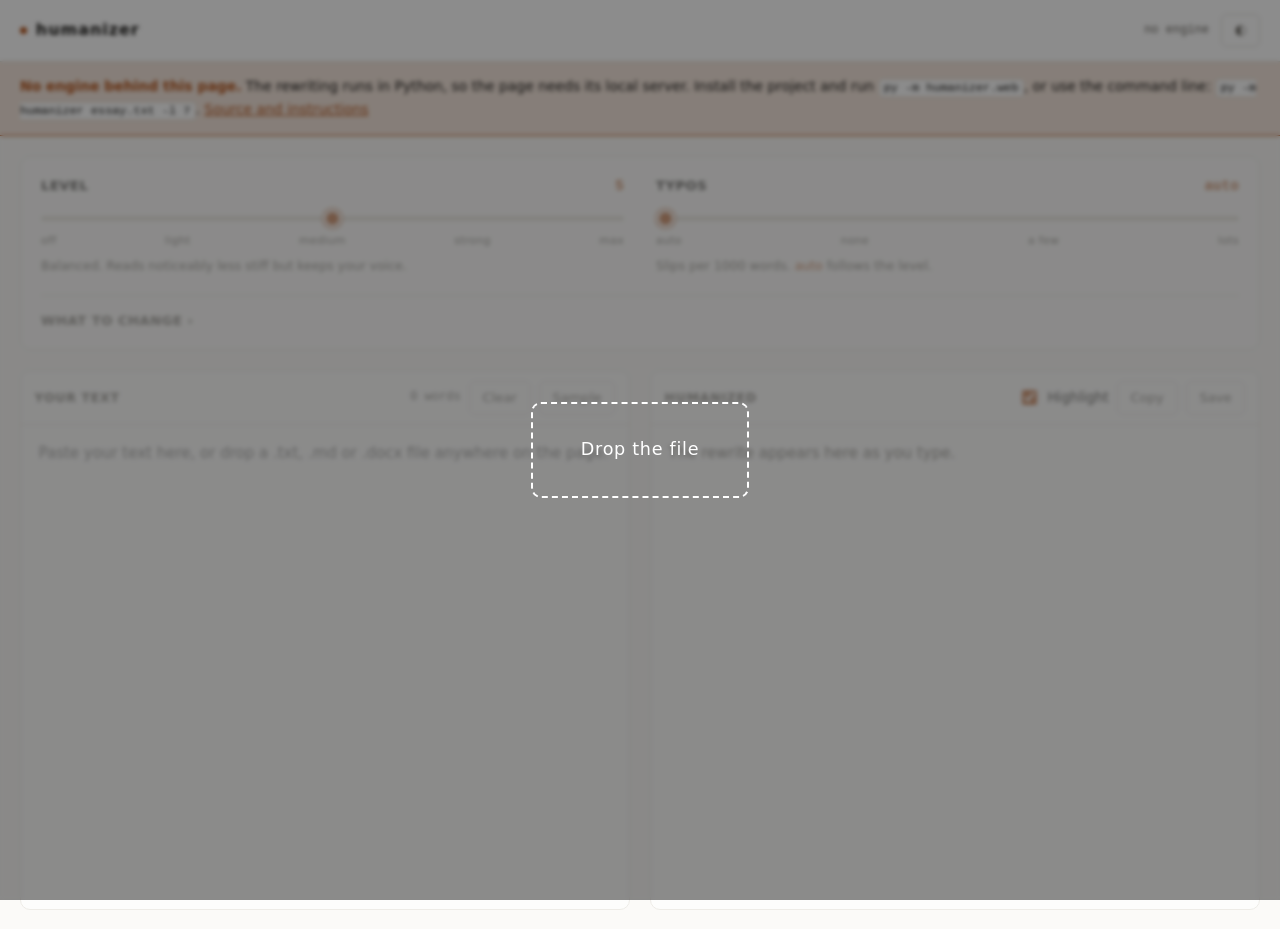
==== index.html @ 9e44a8a8 "Publish the web UI at the repository root for GitHub Pages Pages serves a branch root, so index.html" ====
<!doctype html>
<html lang="en" data-theme="auto">
<head>
<meta charset="utf-8">
<meta name="viewport" content="width=device-width, initial-scale=1">
<title>humanizer</title>
<!-- relative, so this folder works both under the Python server at / and at a
     GitHub Pages project path like /humanizer/ -->
<link rel="stylesheet" href="app.css">
<link rel="icon" href="data:image/svg+xml,<svg xmlns='http://www.w3.org/2000/svg' viewBox='0 0 16 16'><text y='13' font-size='13'>✍</text></svg>">
</head>
<body>

<header class="bar">
  <h1>humanizer</h1>
  <div class="bar-actions">
    <span class="hint" id="status">ready</span>
    <button type="button" id="theme" class="ghost" title="Light / dark">◐</button>
  </div>
</header>

<div id="offline" class="offline" hidden>
  <strong>No engine behind this page.</strong>
  The rewriting runs in Python, so the page needs its local server. Install the
  project and run <code>py -m humanizer.web</code>, or use the command line:
  <code>py -m humanizer essay.txt -l 7</code>.
  <a href="https://github.com/netanelyan/humanizer">Source and instructions</a>
</div>

<main>
  <!-- ------------------------------------------------ controls -->
  <section class="controls">
    <div class="slider-block">
      <div class="slider-head">
        <label for="level">Level</label>
        <output id="level-value">5</output>
      </div>
      <input type="range" id="level" min="0" max="10" step="1" value="5">
      <div class="ticks">
        <span>off</span><span>light</span><span>medium</span><span>strong</span><span>max</span>
      </div>
      <p class="caption" id="level-caption"></p>
    </div>

    <div class="slider-block">
      <div class="slider-head">
        <label for="typos">Typos</label>
        <output id="typos-value">auto</output>
      </div>
      <input type="range" id="typos" min="-1" max="30" step="1" value="-1">
      <div class="ticks">
        <span>auto</span><span>none</span><span>a few</span><span>lots</span>
      </div>
      <p class="caption">Slips per 1000 words. <em>auto</em> follows the level.</p>
    </div>

    <details class="switches">
      <summary>What to change <span class="chev">›</span></summary>
      <div class="switch-grid">
        <label><input type="checkbox" data-setting="em_dashes" checked> Remove em dashes</label>
        <label><input type="checkbox" data-setting="hyphens" checked> Loosen hyphens</label>
        <label><input type="checkbox" data-setting="lexical" checked> Reword</label>
        <label><input type="checkbox" data-setting="contractions" checked> Contractions</label>
        <label><input type="checkbox" data-setting="seasoning" checked> Hedges &amp; openers</label>
        <label><input type="checkbox" data-setting="typos" checked> Typos</label>
        <label><input type="checkbox" data-setting="quotes" checked> Straighten quotes</label>
        <label><input type="checkbox" data-setting="semicolons" checked> Split semicolons</label>
        <label><input type="checkbox" data-setting="protect_first_sentence" checked> Spare first sentence</label>
      </div>
      <div class="seed-row">
        <label for="seed">Seed</label>
        <input type="number" id="seed" min="0" step="1" placeholder="random">
        <button type="button" id="reroll" class="ghost">Re-roll</button>
      </div>
      <div class="preserve-row">
        <label for="preserve">Never touch</label>
        <input type="text" id="preserve" placeholder="regex, one per line or comma separated">
      </div>
    </details>
  </section>

  <!-- ------------------------------------------------ panes -->
  <section class="panes">
    <div class="pane">
      <div class="pane-head">
        <h2>Your text</h2>
        <div class="pane-tools">
          <span class="count" id="in-count">0 words</span>
          <button type="button" id="clear" class="ghost">Clear</button>
          <button type="button" id="sample" class="ghost">Sample</button>
        </div>
      </div>
      <textarea id="input" spellcheck="false" placeholder="Paste your text here, or drop a .txt, .md or .docx file anywhere on the page."></textarea>
    </div>

    <div class="pane">
      <div class="pane-head">
        <h2>Humanized</h2>
        <div class="pane-tools">
          <label class="toggle"><input type="checkbox" id="highlight" checked> Highlight</label>
          <button type="button" id="copy" class="ghost">Copy</button>
          <button type="button" id="download" class="ghost">Save</button>
        </div>
      </div>
      <div id="output" class="output" aria-live="polite"></div>
    </div>
  </section>

  <!-- ------------------------------------------------ stats -->
  <section class="stats" id="stats" hidden>
    <div class="stats-head">
      <strong id="stats-total">0 edits</strong>
      <span class="hint" id="stats-words"></span>
    </div>
    <ul class="chips" id="stats-list"></ul>
  </section>

  <!-- ------------------------------------------------ docx -->
  <section class="docx" id="docx" hidden>
    <div class="docx-head">
      <div>
        <strong id="docx-name">document.docx</strong>
        <span class="hint" id="docx-summary"></span>
      </div>
      <div class="pane-tools">
        <button type="button" id="docx-run">Humanize document</button>
        <button type="button" id="docx-drop-file" class="ghost">Remove</button>
      </div>
    </div>
    <p class="caption">Formatting is preserved exactly: styles, bold runs, tables,
      headers, hyperlinks and images all come through untouched.</p>
    <div id="docx-changes" class="docx-changes"></div>
  </section>
</main>

<div id="drop" class="drop" hidden><div>Drop the file</div></div>
<div id="toast" class="toast" hidden></div>

<script src="app.js"></script>
</body>
</html>
---- app.css ----
/* humanizer web ui */

:root {
  --bg: #fbfaf8;
  --panel: #ffffff;
  --ink: #1d1c1a;
  --ink-soft: #6b6862;
  --line: #e3e0d9;
  --accent: #b4551d;
  --accent-soft: #f4e6dc;
  --added: #1d6b3f;
  --added-bg: #e2f1e6;
  --removed: #9b2c2c;
  --typo: #8a5a00;
  --typo-bg: #fbf0d8;
  --radius: 10px;
  --mono: ui-monospace, "SF Mono", "Cascadia Mono", Menlo, Consolas, monospace;
  --sans: ui-sans-serif, system-ui, -apple-system, "Segoe UI", Inter, sans-serif;
}

html[data-theme="dark"] {
  --bg: #17171a;
  --panel: #1f1f23;
  --ink: #ececea;
  --ink-soft: #9a978f;
  --line: #33333a;
  --accent: #e08b52;
  --accent-soft: #3a2a1e;
  --added: #7fcf9d;
  --added-bg: #1e3527;
  --removed: #e08585;
  --typo: #e0b45f;
  --typo-bg: #3a3120;
}

@media (prefers-color-scheme: dark) {
  html[data-theme="auto"] {
    --bg: #17171a;
    --panel: #1f1f23;
    --ink: #ececea;
    --ink-soft: #9a978f;
    --line: #33333a;
    --accent: #e08b52;
    --accent-soft: #3a2a1e;
    --added: #7fcf9d;
    --added-bg: #1e3527;
    --removed: #e08585;
    --typo: #e0b45f;
    --typo-bg: #3a3120;
  }
}

* { box-sizing: border-box; }

body {
  margin: 0;
  background: var(--bg);
  color: var(--ink);
  font-family: var(--sans);
  font-size: 15px;
  line-height: 1.55;
  -webkit-font-smoothing: antialiased;
}

/* ---------------------------------------------------------- header */

.bar {
  display: flex;
  align-items: center;
  justify-content: space-between;
  gap: 1rem;
  padding: 0.85rem 1.25rem;
  border-bottom: 1px solid var(--line);
  background: var(--panel);
  position: sticky;
  top: 0;
  z-index: 20;
}

.bar h1 {
  margin: 0;
  font-size: 1rem;
  letter-spacing: 0.06em;
  text-transform: lowercase;
  font-weight: 620;
}
.bar h1::before {
  content: "";
  display: inline-block;
  width: 7px; height: 7px;
  margin-right: 0.55rem;
  border-radius: 50%;
  background: var(--accent);
  vertical-align: 1px;
}

.bar-actions { display: flex; align-items: center; gap: 0.75rem; }

main {
  max-width: 1280px;
  margin: 0 auto;
  padding: 1.25rem;
  display: grid;
  gap: 1.25rem;
}

/* ---------------------------------------------------------- controls */

.controls {
  display: grid;
  grid-template-columns: 1fr 1fr;
  gap: 1.25rem 2rem;
  padding: 1.15rem 1.25rem;
  background: var(--panel);
  border: 1px solid var(--line);
  border-radius: var(--radius);
}

.slider-head {
  display: flex;
  align-items: baseline;
  justify-content: space-between;
  margin-bottom: 0.45rem;
}
.slider-head label { font-weight: 600; font-size: 0.82rem; letter-spacing: 0.04em; text-transform: uppercase; }
.slider-head output {
  font-family: var(--mono);
  font-size: 0.9rem;
  color: var(--accent);
  font-weight: 600;
}

input[type="range"] {
  width: 100%;
  margin: 0;
  appearance: none;
  background: transparent;
  cursor: grab;
}
input[type="range"]:active { cursor: grabbing; }
input[type="range"]::-webkit-slider-runnable-track {
  height: 5px; border-radius: 3px; background: var(--line);
}
input[type="range"]::-moz-range-track {
  height: 5px; border-radius: 3px; background: var(--line);
}
input[type="range"]::-webkit-slider-thumb {
  appearance: none;
  width: 19px; height: 19px;
  margin-top: -7px;
  border-radius: 50%;
  background: var(--accent);
  border: 3px solid var(--panel);
  box-shadow: 0 0 0 1px var(--accent);
}
input[type="range"]::-moz-range-thumb {
  width: 15px; height: 15px;
  border-radius: 50%;
  background: var(--accent);
  border: 3px solid var(--panel);
  box-shadow: 0 0 0 1px var(--accent);
}
input[type="range"]:focus-visible { outline: 2px solid var(--accent); outline-offset: 6px; }

.ticks {
  display: flex;
  justify-content: space-between;
  margin-top: 0.3rem;
  font-size: 0.68rem;
  color: var(--ink-soft);
  letter-spacing: 0.03em;
}

.caption { margin: 0.4rem 0 0; font-size: 0.78rem; color: var(--ink-soft); min-height: 1.2em; }
.caption em { color: var(--accent); font-style: normal; }

.switches {
  grid-column: 1 / -1;
  border-top: 1px solid var(--line);
  padding-top: 0.9rem;
}
.switches summary {
  cursor: pointer;
  font-size: 0.82rem;
  font-weight: 600;
  letter-spacing: 0.04em;
  text-transform: uppercase;
  list-style: none;
  color: var(--ink-soft);
  user-select: none;
}
.switches summary::-webkit-details-marker { display: none; }
.switches .chev { display: inline-block; transition: transform 0.15s; }
.switches[open] .chev { transform: rotate(90deg); }

.switch-grid {
  display: grid;
  grid-template-columns: repeat(auto-fit, minmax(190px, 1fr));
  gap: 0.35rem 1.25rem;
  margin: 0.9rem 0;
}
.switch-grid label,
.toggle {
  display: flex;
  align-items: center;
  gap: 0.45rem;
  font-size: 0.85rem;
  cursor: pointer;
}
input[type="checkbox"] { accent-color: var(--accent); width: 15px; height: 15px; cursor: pointer; }

.seed-row, .preserve-row {
  display: flex;
  align-items: center;
  gap: 0.6rem;
  margin-top: 0.6rem;
  font-size: 0.85rem;
}
.seed-row label, .preserve-row label { color: var(--ink-soft); min-width: 5.5rem; }
.preserve-row input { flex: 1; }

input[type="number"], input[type="text"] {
  font: inherit;
  font-size: 0.85rem;
  padding: 0.3rem 0.55rem;
  border: 1px solid var(--line);
  border-radius: 6px;
  background: var(--bg);
  color: var(--ink);
}
input[type="number"] { width: 8rem; font-family: var(--mono); }
input:focus-visible { outline: 2px solid var(--accent); outline-offset: 1px; }

/* ---------------------------------------------------------- buttons */

button {
  font: inherit;
  font-size: 0.82rem;
  padding: 0.35rem 0.8rem;
  border-radius: 6px;
  border: 1px solid var(--accent);
  background: var(--accent);
  color: #fff;
  cursor: pointer;
  transition: opacity 0.12s, background 0.12s;
}
button:hover { opacity: 0.88; }
button:active { transform: translateY(1px); }
button.ghost {
  background: transparent;
  color: var(--ink-soft);
  border-color: var(--line);
}
button.ghost:hover { color: var(--ink); border-color: var(--ink-soft); }
button:focus-visible { outline: 2px solid var(--accent); outline-offset: 2px; }
button:disabled { opacity: 0.45; cursor: not-allowed; }

/* ---------------------------------------------------------- panes */

.panes {
  display: grid;
  grid-template-columns: 1fr 1fr;
  gap: 1.25rem;
}

.pane {
  display: flex;
  flex-direction: column;
  background: var(--panel);
  border: 1px solid var(--line);
  border-radius: var(--radius);
  overflow: hidden;
  min-height: 60vh;
}

.pane-head {
  display: flex;
  align-items: center;
  justify-content: space-between;
  gap: 0.75rem;
  padding: 0.6rem 0.85rem;
  border-bottom: 1px solid var(--line);
  flex-wrap: wrap;
}
.pane-head h2 {
  margin: 0;
  font-size: 0.78rem;
  letter-spacing: 0.06em;
  text-transform: uppercase;
  color: var(--ink-soft);
  font-weight: 620;
}
.pane-tools { display: flex; align-items: center; gap: 0.5rem; }
.count, .hint { font-size: 0.75rem; color: var(--ink-soft); font-family: var(--mono); }

textarea, .output {
  flex: 1;
  margin: 0;
  padding: 1rem 1.1rem;
  border: 0;
  font-family: var(--sans);
  font-size: 15px;
  line-height: 1.7;
  background: transparent;
  color: var(--ink);
  overflow-y: auto;
  white-space: pre-wrap;
  word-wrap: break-word;
}
textarea { resize: none; }
textarea:focus { outline: none; }
.output:empty::before {
  content: "The rewrite appears here as you type.";
  color: var(--ink-soft);
}

/* change highlighting */
.output mark {
  background: var(--added-bg);
  color: var(--added);
  border-radius: 3px;
  padding: 0.05em 0.12em;
  cursor: help;
  text-decoration: none;
}
.output mark[data-kind^="typo"] { background: var(--typo-bg); color: var(--typo); }
.output mark[data-kind="dash"],
.output mark[data-kind="quote"],
.output mark[data-kind="semicolon"] { background: var(--accent-soft); color: var(--accent); }
.output del {
  display: inline-block;
  width: 3px; height: 1em;
  vertical-align: -0.15em;
  background: var(--removed);
  opacity: 0.55;
  border-radius: 2px;
  cursor: help;
}
body.plain .output mark { background: none; color: inherit; padding: 0; }
body.plain .output del { display: none; }

/* ---------------------------------------------------------- stats */

.stats {
  padding: 0.9rem 1.15rem;
  background: var(--panel);
  border: 1px solid var(--line);
  border-radius: var(--radius);
}
.stats-head { display: flex; align-items: baseline; gap: 0.75rem; margin-bottom: 0.6rem; }
.stats-head strong { font-size: 0.95rem; }

.chips { display: flex; flex-wrap: wrap; gap: 0.4rem; margin: 0; padding: 0; list-style: none; }
.chips li {
  display: flex;
  align-items: baseline;
  gap: 0.4rem;
  padding: 0.2rem 0.6rem;
  border: 1px solid var(--line);
  border-radius: 99px;
  font-size: 0.78rem;
  background: var(--bg);
}
.chips b { font-family: var(--mono); color: var(--accent); font-weight: 600; }

/* ---------------------------------------------------------- docx */

.docx {
  padding: 1rem 1.15rem;
  background: var(--panel);
  border: 1px solid var(--accent);
  border-radius: var(--radius);
}
.docx-head { display: flex; align-items: center; justify-content: space-between; gap: 1rem; flex-wrap: wrap; }
.docx-head strong { font-family: var(--mono); font-size: 0.9rem; }
.docx-head .hint { margin-left: 0.6rem; }

.docx-changes { margin-top: 0.9rem; display: grid; gap: 0.5rem; max-height: 22rem; overflow-y: auto; }
.docx-changes:empty { display: none; }
.docx-change {
  padding: 0.55rem 0.7rem;
  border-left: 2px solid var(--line);
  font-size: 0.85rem;
  line-height: 1.6;
}
.docx-change .before { color: var(--ink-soft); text-decoration: line-through; text-decoration-color: var(--removed); }
.docx-change .after { color: var(--ink); }

/* ------------------------------------------------- no-server notice */

.offline {
  margin: 0;
  padding: 0.85rem 1.25rem;
  background: var(--accent-soft);
  border-bottom: 1px solid var(--accent);
  color: var(--ink);
  font-size: 0.87rem;
  line-height: 1.6;
}
.offline strong { color: var(--accent); }
.offline code {
  font-family: var(--mono);
  font-size: 0.85em;
  padding: 0.1em 0.35em;
  border-radius: 4px;
  background: var(--panel);
  border: 1px solid var(--line);
}
.offline a { color: var(--accent); }

/* with no engine reachable, the controls would only produce errors */
body.offline-mode .panes,
body.offline-mode .controls { opacity: 0.55; }
body.offline-mode button:not(#theme),
body.offline-mode textarea,
body.offline-mode input { pointer-events: none; }

/* ---------------------------------------------------------- overlays */

.drop {
  position: fixed;
  inset: 0;
  z-index: 50;
  display: grid;
  place-items: center;
  background: rgba(0, 0, 0, 0.45);
  backdrop-filter: blur(2px);
}
.drop div {
  padding: 2rem 3rem;
  border: 2px dashed #fff;
  border-radius: var(--radius);
  color: #fff;
  font-size: 1.1rem;
  letter-spacing: 0.04em;
}

.toast {
  position: fixed;
  left: 50%;
  bottom: 1.5rem;
  transform: translateX(-50%);
  z-index: 60;
  padding: 0.5rem 1rem;
  border-radius: 99px;
  background: var(--ink);
  color: var(--bg);
  font-size: 0.82rem;
  box-shadow: 0 4px 16px rgba(0, 0, 0, 0.2);
}
.toast[data-tone="bad"] { background: var(--removed); color: #fff; }

/* ---------------------------------------------------------- responsive */

@media (max-width: 900px) {
  .panes, .controls { grid-template-columns: 1fr; }
  .pane { min-height: 42vh; }
  main { padding: 0.9rem; gap: 0.9rem; }
}

@media (prefers-reduced-motion: reduce) {
  * { transition: none !important; }
}
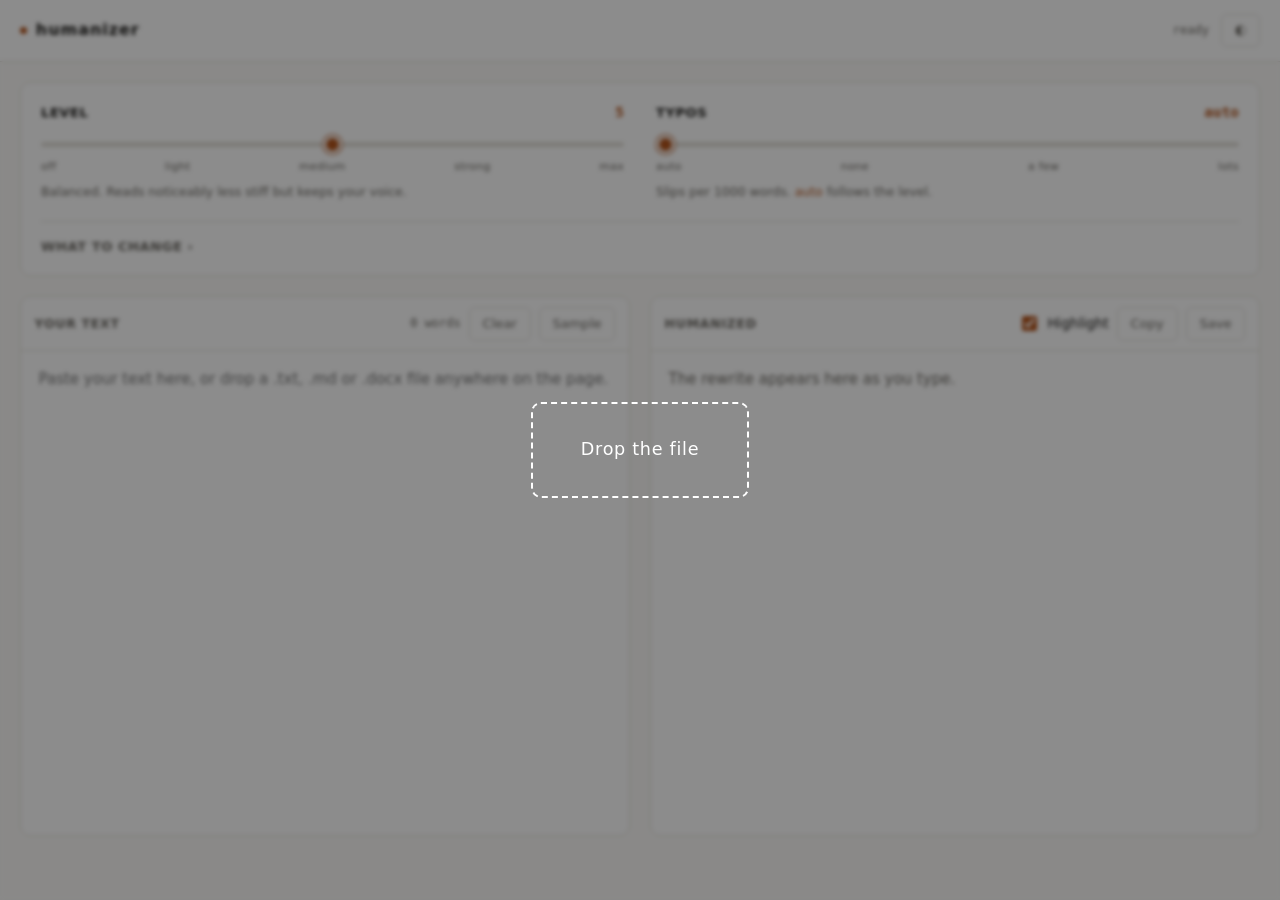
==== commit a6f72e3e: "Publish the client-side engine at the repository root The page now runs the engine in the browser, s" ====
--- a/index.html
+++ b/index.html
@@ -18,14 +18,6 @@
     <button type="button" id="theme" class="ghost" title="Light / dark">◐</button>
   </div>
 </header>
-
-<div id="offline" class="offline" hidden>
-  <strong>No engine behind this page.</strong>
-  The rewriting runs in Python, so the page needs its local server. Install the
-  project and run <code>py -m humanizer.web</code>, or use the command line:
-  <code>py -m humanizer essay.txt -l 7</code>.
-  <a href="https://github.com/netanelyan/humanizer">Source and instructions</a>
-</div>
 
 <main>
   <!-- ------------------------------------------------ controls -->
@@ -136,6 +128,8 @@
 <div id="drop" class="drop" hidden><div>Drop the file</div></div>
 <div id="toast" class="toast" hidden></div>
 
-<script src="app.js"></script>
+<!-- The engine runs here, in the page. Nothing is sent anywhere, and the only
+     reason this needs http rather than file:// is that ES modules do. -->
+<script type="module" src="app.js"></script>
 </body>
 </html>
--- a/app.css
+++ b/app.css
@@ -306,6 +306,11 @@
   overflow-y: auto;
   white-space: pre-wrap;
   word-wrap: break-word;
+  /* Each paragraph takes its direction from its own first strong character,
+     so Hebrew reads right to left and a mixed document gets both, per line,
+     without a language switch. */
+  unicode-bidi: plaintext;
+  text-align: start;
 }
 textarea { resize: none; }
 textarea:focus { outline: none; }
@@ -386,35 +391,6 @@
 .docx-change .before { color: var(--ink-soft); text-decoration: line-through; text-decoration-color: var(--removed); }
 .docx-change .after { color: var(--ink); }
 
-/* ------------------------------------------------- no-server notice */
-
-.offline {
-  margin: 0;
-  padding: 0.85rem 1.25rem;
-  background: var(--accent-soft);
-  border-bottom: 1px solid var(--accent);
-  color: var(--ink);
-  font-size: 0.87rem;
-  line-height: 1.6;
-}
-.offline strong { color: var(--accent); }
-.offline code {
-  font-family: var(--mono);
-  font-size: 0.85em;
-  padding: 0.1em 0.35em;
-  border-radius: 4px;
-  background: var(--panel);
-  border: 1px solid var(--line);
-}
-.offline a { color: var(--accent); }
-
-/* with no engine reachable, the controls would only produce errors */
-body.offline-mode .panes,
-body.offline-mode .controls { opacity: 0.55; }
-body.offline-mode button:not(#theme),
-body.offline-mode textarea,
-body.offline-mode input { pointer-events: none; }
-
 /* ---------------------------------------------------------- overlays */
 
 .drop {
